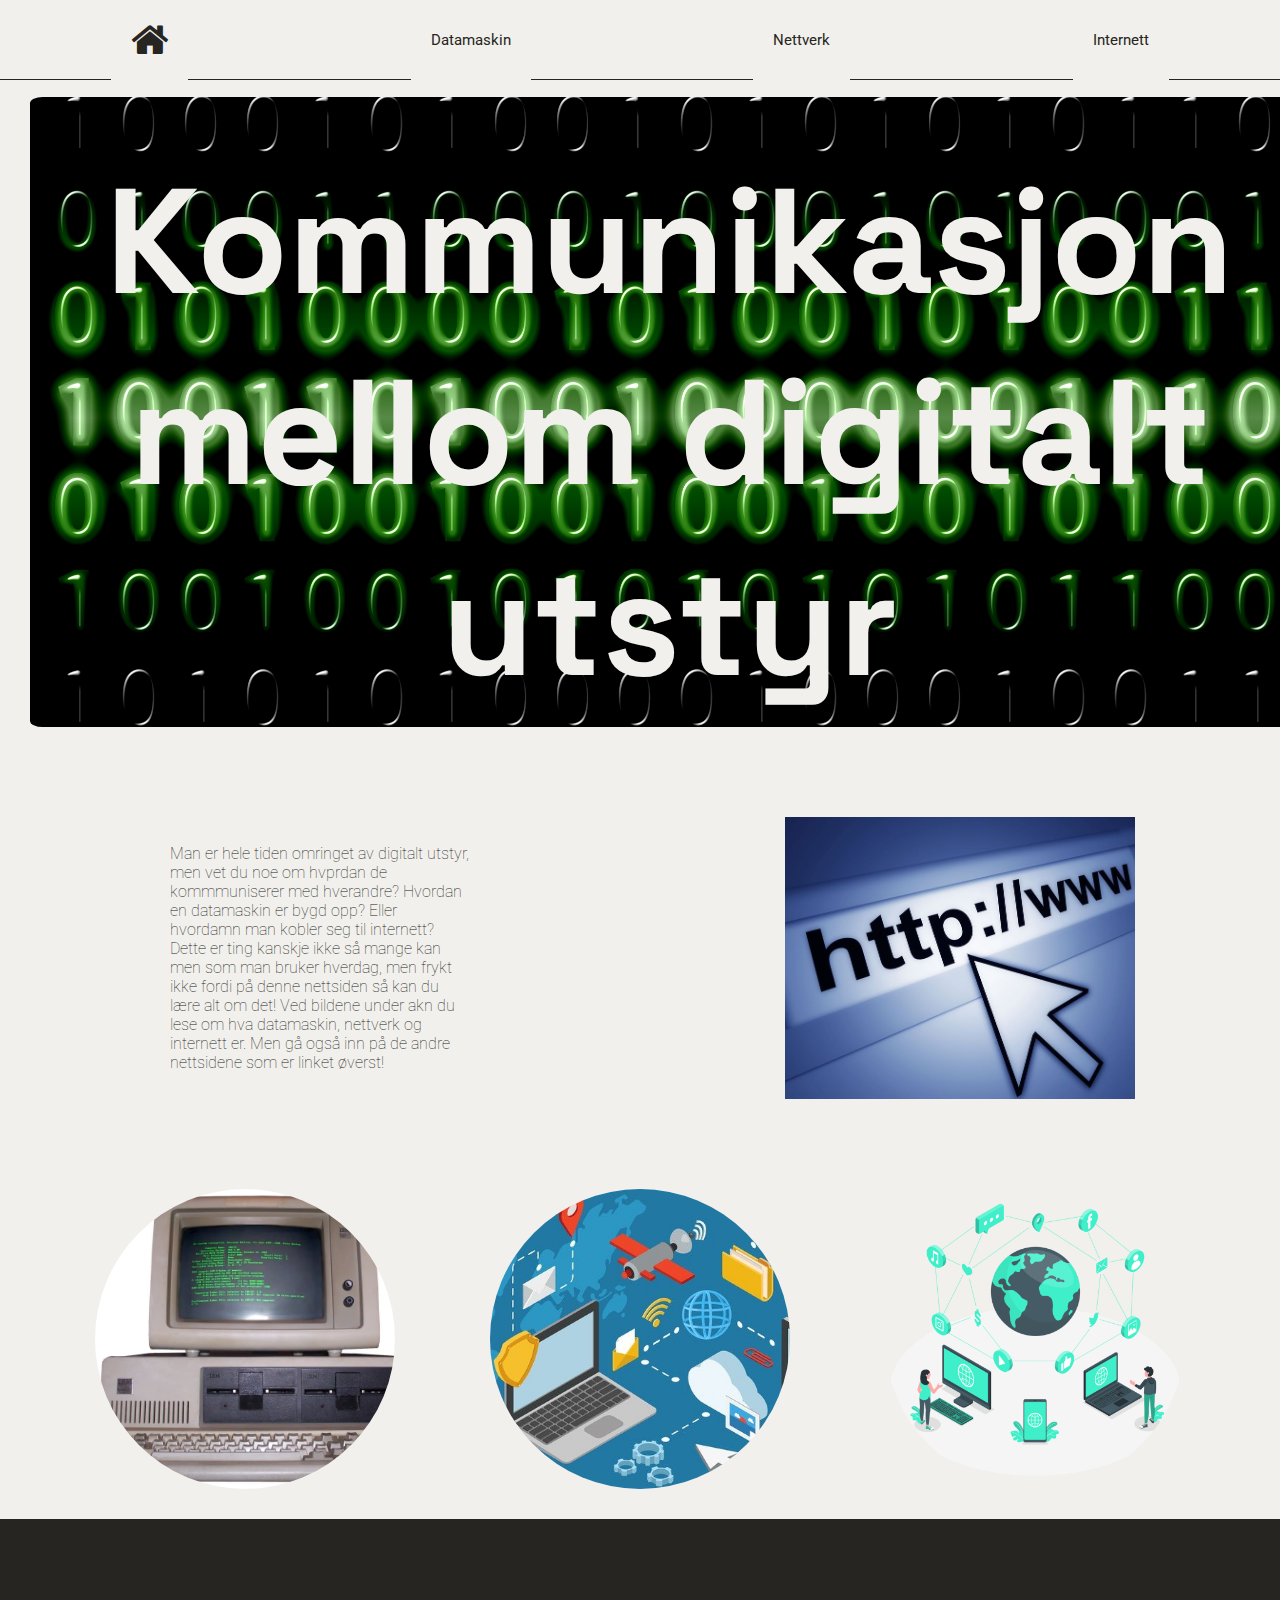
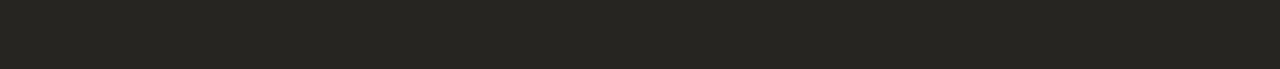
==== index.html @ f4f5ab24 "fikset alle hero image" ====
<!DOCTYPE html>
<html lang="en">

<head>
    <meta charset="UTF-8">
    <meta name="viewport" content="width=device-width, initial-scale=1.0">
    <title>Hovedmeny</title>
    <link rel="icon" type="image/x-icon" href="bilder/favicon/favicon_hovedmeny.png">
    <link rel="stylesheet" type="text/css" href="style.css" />
    <link rel="stylesheet" href="https://cdnjs.cloudflare.com/ajax/libs/font-awesome/4.7.0/css/font-awesome.min.css">

    <style>

    </style>
</head>

<body class="index">




    <header>
        <nav>
            <a href="index.html" id="active" class="navknapp">
                <i class="fa fa-home"></i>
            </a>
            <a href="datamaskin.html" class="navknapp">
                Datamaskin
            </a>
            <a href="nettverk.html" class="navknapp">
                Nettverk
            </a>
            <a href="internett.html" class="navknapp">
                Internett
            </a>



        </nav>
        <hr>
        <div id="mellomrom">

        </div>
        <div class="hero-image">
            <div class="overskrift">
                <h1>Kommunikasjon mellom digitalt utstyr</h1>
            </div>
        </div>


    </header>

    <main class="grid-container">
        <article>
            <div class="hovedtekst">
                <p> Man er hele tiden omringet av digitalt utstyr, men vet du noe om hvprdan de kommmuniserer med
                    hverandre? Hvordan en datamaskin er bygd opp? Eller hvordamn man kobler seg til internett? Dette er
                    ting kanskje ikke så mange kan men som man bruker hverdag, men frykt ikke fordi på denne nettsiden
                    så kan du lære alt om det! Ved bildene under akn du lese om hva datamaskin, nettverk og internett
                    er. Men gå også inn på de andre nettsidene som er linket øverst!
                </p>
        </article>
        <aside>
            <img class="bilde" src="bilder/internett/internett_bilde1.jpeg">
        </aside>
        <div class="bilder">
            <div class="bilde">
                <img src="bilder/index/datamaskin.avif">
                <div class="tekst">
                    <p>En datamaskin er en elektronisk enhet som behandler informasjon eller data. Datamaskinen kan
                        lagre, hente fram igjen og bearbeide data

                    </p>
                </div>
            </div>
            <div class="bilde">
                <img src="bilder/index/nettverk-2.jpg">
                <div class="tekst">
                    <p>Nettverk er et system av enheter sammenkoblet av linker som muliggjør elektronisk kommunikasjon
                        mellom forskjellige enheter i nettverket. Disse enhentene kan være datamaskiner, smarttelefoner
                        eller annet
                        digitalt utstyr.

                    </p>
                </div>
            </div>
            <div class="bilde">
                <img src="bilder/index/internett.png">
                <div class="tekst">
                    <p>Internett er et globalt system av datamaskiner, smarttelefoner og andre digitale enheter som er
                        koblet sammen gjennom et kommunikasjonsnett.

                    </p>
                </div>
            </div>
        </div>
    </main>

    <footer>


    </footer>


</body>

</html>
---- style.css ----
@import url('https://fonts.googleapis.com/css2?family=Roboto+Flex:opsz,wght@8..144,100..1000&family=Roboto:ital,wght@0,100;0,300;0,400;0,500;0,700;0,900;1,100;1,300;1,400;1,500;1,700;1,900&family=Rubik+80s+Fade&display=swap');
@import url('https://fonts.googleapis.com/css2?family=Poiret+One&family=Roboto+Flex:opsz,wght@8..144,100..1000&family=Roboto:ital,wght@0,100;0,300;0,400;0,500;0,700;0,900;1,100;1,300;1,400;1,500;1,700;1,900&family=Rubik+80s+Fade&family=Space+Grotesk:wght@300..700&display=swap');

/* CSS style reset*/

* {
    margin: 0;
    padding: 0;
    box-sizing: border-box;
}

img {
    width: 100%;
}

/* Slutt av CSS style reset */

body {
    font-family: 'Roboto';
    font-weight: 100;
    background-color: rgb(241 240 236);
}

footer {
    height: 150px;
    margin-top: 30px;
    background-color: rgb(38, 37, 33);
    color: rgb(241 240 236);
}

/*HEADER*/

/* NAV */

header {
    margin-bottom: 50px;
}

nav {
    height: 80px;
    width: 100%;
    background-color: rgb(241 240 236);
    position: fixed;
    display: flex;
    justify-content: space-around;
    align-items: center;
    text-align: center;
    z-index: 1000;
    border-bottom: 1px solid rgb(38, 37, 33);
}

.internett nav {}

.navknapp {
    color: rgb(38, 37, 33);
    background-color: rgb(241 240 236);
    height: 80px;
    display: flex;
    align-items: center;
    font-size: 15px;
    text-decoration: none;
    font-family: 'Roboto';
    font-weight: 400;
    padding-inline: 20px;

}

.navknapp:hover {
    background-color: rgb(88, 87, 85) !important;
    color: rgb(241 240 236);
    height: 80%;
    border-radius: 10%;
    animation: shaking 0.2s;
}

.fa-home {
    font-size: 90px;

}



#mellomrom {
    height: 70px;
    width: 100%;
}

/*nav a#active {
    background-color: rgb(38, 37, 33);
    color: rgb(66, 64, 55);
}*/



nav::after {
    content: '';
    position: absolute;
    height: 1px;
    background-color: rgb(38, 37, 33);
    bottom: 0;
    left: 0;
    margin: auto;
    height: 80%;
    border-radius: 10%;
    z-index: 9999;
}

@keyframes shaking {

    0%,
    50%,
    100% {
        transform: rotate(0deg);
    }

    20% {
        transform: rotate(3deg);
    }

    70% {
        transform: rotate(-3deg);
    }


}

/*NAV*/


.overskrift {
    display: flex;
    position: relative;
    color: rgb(38, 37, 33);
    font-size: 120px;
    justify-content: center;
    margin-bottom: 0;
    margin-top: 40px;
}

.overskrift h1 {
    font-family: "Space Grotesk", sans-serif;
    font-weight: 900;
    font-size: 149px;
}

.index .overskrift {
    display: flex;
    position: relative;
    color: rgb(241 240 236);
    font-size: 120px;
    justify-content: center;
    margin-bottom: 0;
    margin-top: 40px;
    text-align: center;
    font-family: "Space Grotesk", sans-serif;
    font-weight: 900;
    font-size: 50px;
}

header {
    margin-bottom: 50px;
}

#mellomrom {
    height: 105px;
    width: 100%;
}


/* HERO IMAGE*/



.index .hero-image {
    background-image: url(bilder/index/hero_image_index.jpg);
    background-size: cover;
    background-position: 100% 48%;
    height: 450px;
    display: flex;
    justify-content: center;
    margin: 30px;
    margin-top: -10px;
    border-radius: 1%;
    align-items: center;
}

.index .hero-image {
    height: 70vh;
    width: 100%;
}

.internett .hero-image {
    background-image: url(bilder/internett/internett_hero_image.jpg);
    background-size: cover;
    background-repeat: no-repeat;
    background-position: center;
    width: 100%;
    height: auto; 
    aspect-ratio: 16 / 9; 
}

.internett .hero-image {
    height: 71vh;
}

.datamaskin .hero-image {
    background-image: url(bilder/datamaskin/hero_image_datamaskin.jpg);
    background-size: cover;
    background-repeat: no-repeat;
    background-position: center;
    width: 100%;
    height: auto; 
    aspect-ratio: 16 / 9; 
}

.nettverk .hero-image {
    background-image: url(bilder/nettverk/nettverk123.jpg);
    background-size: cover;
    background-repeat: no-repeat;
    background-position: center;
    width: 100%;
    height: auto; 
    aspect-ratio: 16 / 9; 
}

/* BODY*/

/* GRID CONTAINER*/

.grid-container {
    display: grid;
    grid-template-columns: 1fr 1fr 1fr 1fr;
}

.index .grid-container {
    grid-template-columns: 1fr 1fr 1fr 1fr;
    row-gap: 50px;
}

.internett .grid-container {
    display: grid;
    grid-template-columns: 1fr 1fr 1fr 1fr;

}

.datamaskin .grid-container {
    display: grid;
    grid-template-columns: 1fr 1fr 1fr 1fr;
    row-gap: 100px;

}

.nettverk .grid-container {
    display: grid;
    grid-template-columns: 1fr 1fr;
    grid-auto-rows: 450px;
    align-items: center;
    row-gap: 100px;

}

/* INDEX INNHOLD*/

.index article {
    grid-column: 1/3;
    grid-row: 1/3;
    padding: 20px;
    background-color: rgb(241 240 236);
    color: rgb(38, 37, 33);
    display: flex;
    align-items: center;
    justify-content: center;
}

.index aside {
    grid-column: 3/5;
    grid-row: 1/3;
    padding: 20px;
    background-color: rgb(241 240 236);
    color: rgb(38, 37, 33);
    display: flex;
    justify-content: center;
    align-items: center;
}

.index .bilder {
    grid-column: 1/5;
    grid-row: 3/5;
    background-color: rgb(241 240 236);
    color: rgb(38, 37, 33);
    display: flex;
    justify-content: space-evenly;
}


.index .fa-home {
    font-size: 40px;
}

.index .bilder .bilde:hover .tekst {
    opacity: 1;
    color: black;
    font-weight: 300;
}

.index .bilder .bilde {
    display: flex;
    justify-content: center;
    align-items: center;
}

.index .tekst {
    width: 200px;
    font-size: 12px;
    opacity: 0;
    position: absolute;
    display: flex;
    text-align: center;
    transition: 1.3s;
    font-weight: 300;
}

.index .bilder .bilde img {
    width: 300px;
    border-radius: 50%;
    height: 300px;
    object-fit: cover;
}

.index .bilder .bilde:hover img {
    opacity: 0.1;
}

.index .hovedtekst {
    width: 50%;
}

.index aside .bilde {
    width: 65%;
    padding: 20px;
}

/*INTERNETT INNHOLD*/

.internett aside {
    grid-column: 1/2;
    grid-row: 1/5;
    background-color: rgb(241 240 236);
    display: flex;
    flex-direction: column;
    justify-content: space-between;
    align-items: center;
}

.internett article {
    grid-column: 2/4;
    grid-row: 1/5;
    padding: 20px;
    background-color: rgb(241 240 236);
    display: flex;
    justify-content: center;

}

.internett .bilder {
    grid-column: 4/5;
    grid-row: 1/5;
    padding: 20px;
    background-color: rgb(241 240 236);
    display: flex;
    flex-direction: column;
    align-items: center;
    justify-content: space-between;
    flex-wrap: wrap;
    position: relative;
}

.internett aside .bilde {
    width: 100%;
    padding: 20px;
}

#bilde_lang {
    height: 400px;
    padding: 20px;
    object-fit: cover;
}

.internett .tekst {
    width: 200px;
    font-size: 12px;
    opacity: 0;
    position: absolute;
    flex-wrap: nowrap;
    display: flex;
    text-align: center;
    transition: 1.3s;
    font-weight: 300;
}

.internett .hovedtekst {
    width: 50%;
}

.internett .under_tekst {
    position: relative;
    font-size: 12px;
    width: 80%;
    padding: 20px;
}

.internett .bilder img {
    width: 250px;
}

.internett .bilder .sticker img {
    width: 70px;
    transform: translate(100%, 50%);
    position: absolute;
    z-index: 999;
}

.internett .bilder .bilde:hover img {
    opacity: 0.1;
}

.internett .bilder .bilde:hover .sticker img {
    opacity: 1;
}

.internett .bilder .bilde:hover .sticker {
    animation: shaking 0.3s;
}

.intenett .bilder .bilde:hover .tekst {
    opacity: 1;
    color: black;
    font-weight: 300;
}



.internett .bilde .sticker {
    position: absolute;
    transform: translate(100%, 50%);
    z-index: 999;
}

.internett .bilde {
    display: flex;
    align-items: center;
    justify-content: center;
}

.internett .fa-home {
    font-size: 40px;
}

/* DATAMASKIN INNHOLD*/

.datamaskin aside {
    grid-column: 1/3;
    grid-row: 1/2;
    background-color: rgb(38, 37, 33);
    display: flex;
    justify-content: center;
    align-items: center;
}

.datamaskin article {
    grid-column: 3/5;
    grid-row: 1/2;
    padding: 20px;
    background-color: rgb(38, 37, 33);
    display: flex;
    justify-content: center;
    align-items: center;

}

.datamaskin .bilder {
    grid-column: 1/5;
    grid-row: 2/4;
    padding: 20px;
    background-color: rgb(241 240 236);
    display: flex;
    align-items: center;
    justify-content: space-evenly;
    flex-wrap: wrap;
    position: relative;
}

.datamaskin .bilder img {
    width: 20%;
    aspect-ratio: 1;
    object-fit: cover;
    max-width: 100%;
    height: auto;
}

.datamaskin aside .bilde {
    width: 600px;
    padding: 20px;
    border-radius: 50%;
    height: 600px;
    object-fit: cover;
}

.datamaskin .tekst {
    width: 200px;
    font-size: 12px;
    opacity: 0;
    position: absolute;
    flex-wrap: nowrap;
    display: flex;
    text-align: center;
    font-weight: 300;
    transition: 1.3s;
}

.datamaskin .hovedtekst {
    width: 70%;
    color: rgb(241 240 236);
    font-size: 20px;
    font-weight: 300;
}

.datamaskin .bilder img {
    width: 250px;
}

.datamaskin .bilder .bilde:hover img {
    opacity: 0.1;
}

.datamaskin .bilder .bilde:hover .sticker img {
    opacity: 1;
}

.datamaskin .bilder .bilde:hover .tekst {
    opacity: 1;
    color: black;
    font-weight: 300;
}

.datamaskin .bilder .bilde {
    display: flex;
    justify-content: center;
    align-items: center;
}

.datamaskin .mellomrom {
    width: 100%;
    height: 70px;
}

/*NETTVERK INNHOLD*/
.nettverk .bilder {
    grid-column: 1/3;
    grid-row: 3/4;
    padding: 20px;
    background-color: rgb(241 240 236);
    display: flex;
    flex-direction: row;
    align-items: center;
    justify-content: space-evenly;
    position: relative;
}

.nettverk #aside1 {
    grid-column: 1/2;
    grid-row: 1/2;
    background-color: rgb(241 240 236);
    display: flex;
    justify-content: center;
    align-items: center;
}

.nettverk #aside2 {
    grid-column: 2/3;
    grid-row: 2/3;
    background-color: rgb(241 240 236);
    display: flex;
    flex-direction: column;
    justify-content: space-between;
    align-items: center;
}

.nettverk #article1 {
    grid-column: 2/3;
    grid-row: 1/2;
    background-color: rgb(241 240 236);
    display: flex;
    justify-content: center;
    padding: 20px;
}

.nettverk #article2 {
    grid-column: 1/2;
    grid-row: 2/3;
    background-color: rgb(241 240 236);
    display: flex;
    justify-content: center;
    padding: 20px;
}

.nettverk img {
    width: 80%;
}

.nettverk .bilder .bilde:hover img {
    opacity: 0.1;
}

.nettverk .bilder .bilde:hover .sticker img {
    opacity: 1;
}

.nettverk .bilder .bilde:hover .tekst {
    opacity: 1;
    color: black;
    font-weight: 300;
}

.nettverk .bilder .bilde {
    display: flex;
    justify-content: center;
    align-items: center;
    width: 30%;
}

.nettverk .bilder .bilde img {
    width: 100%;
    aspect-ratio: 1;
    object-fit: cover;
}

.nettverk .tekst {
    width: 200px;
    font-size: 12px;
    opacity: 0;
    position: absolute;
    flex-wrap: nowrap;
    display: flex;
    text-align: center;
    transition: 1.3s;
    font-weight: 300;
}

.nettverk .under_tekst {
    display: flex;
    width: 60%;
    padding: 20px;
}

.nettverk .fa-home {
    font-size: 40px;
}

/*FOOTER*/

footer {
    height: 150px;
    margin-top: 30px;
    background-color: rgb(38, 37, 33);
    color: rgb(241 240 236);
}


/* MEDIA QUERIES*/

@media (width < 844px) {
    body {
        background-color: aqua;
    }

    .overskrift h1 {
        font-size: 110px;
    }

    /*INDEX*/


    /*DATAMASKIN*/

    .datamaskin article p {
        font-size: 16px;
    }

    .datamaskin .bilder img {
        width: 194px;
    }


    /*INTERNETT*/


    /* NETTVERK*/


}

@media (width< 640px) {
    body {
        background-color: blueviolet;
    }

    .overskrift h1 {
        font-size: 80px;
    }

    /*INDEX*/

    /*DATAMASKIN*/

    .datamaskin .bilder{
        display: flex;
        position: relative;
        flex-direction: column;
    }

    .datamaskin .bilder img {
        width: 90%;
        padding: 20px;
    }
    }

    /*INTERNETT*/

    /*NETTVERK*/
}

@media (width < 431px) {
    body {
        background-color: yellow;
    }


    .overskrift h1 {
        font-size: 80px;
    }

    /*INDEX*/

    /*DATAMASKIN*/

    /*INTERNETT*/

    /*NETTVERK*/
}
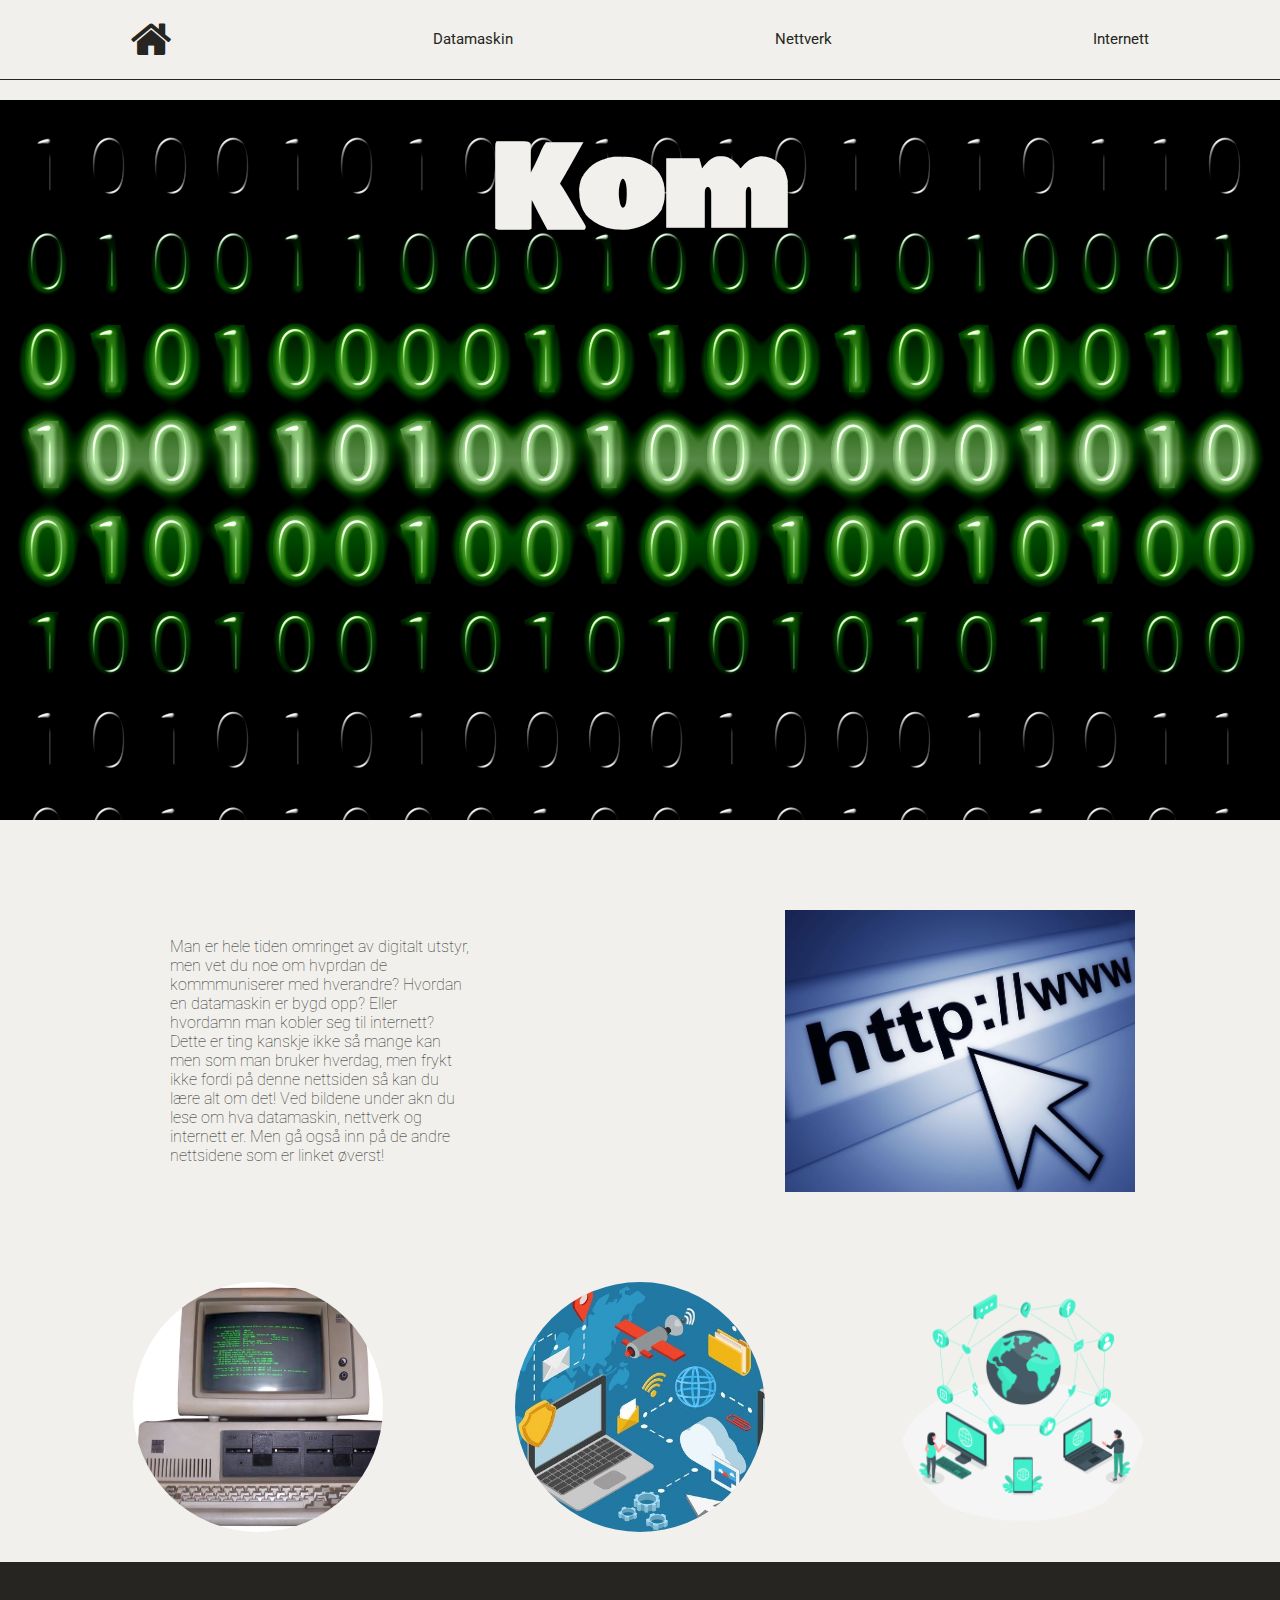
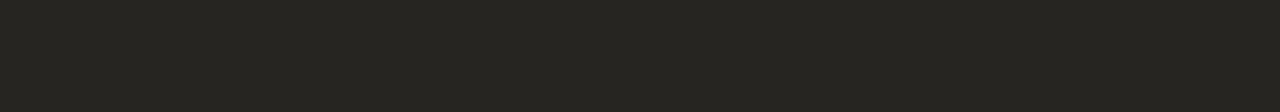
==== commit 57843b40: "Det meste som manglet, faglig innhold og media queries" ====
--- a/index.html
+++ b/index.html
@@ -43,7 +43,7 @@
         </div>
         <div class="hero-image">
             <div class="overskrift">
-                <h1>Kommunikasjon mellom digitalt utstyr</h1>
+                <h1>Kom</h1>
             </div>
         </div>
 
@@ -56,8 +56,7 @@
                 <p> Man er hele tiden omringet av digitalt utstyr, men vet du noe om hvprdan de kommmuniserer med
                     hverandre? Hvordan en datamaskin er bygd opp? Eller hvordamn man kobler seg til internett? Dette er
                     ting kanskje ikke så mange kan men som man bruker hverdag, men frykt ikke fordi på denne nettsiden
-                    så kan du lære alt om det! Ved bildene under akn du lese om hva datamaskin, nettverk og internett
-                    er. Men gå også inn på de andre nettsidene som er linket øverst!
+                    så kan du lære alt om det! Ved bildene under akn du lese om hva datamaskin, nettverk og internett er.  Men gå også inn på de andre nettsidene som er linket øverst!
                 </p>
         </article>
         <aside>
--- a/style.css
+++ b/style.css
@@ -1,5 +1,6 @@
 @import url('https://fonts.googleapis.com/css2?family=Roboto+Flex:opsz,wght@8..144,100..1000&family=Roboto:ital,wght@0,100;0,300;0,400;0,500;0,700;0,900;1,100;1,300;1,400;1,500;1,700;1,900&family=Rubik+80s+Fade&display=swap');
 @import url('https://fonts.googleapis.com/css2?family=Poiret+One&family=Roboto+Flex:opsz,wght@8..144,100..1000&family=Roboto:ital,wght@0,100;0,300;0,400;0,500;0,700;0,900;1,100;1,300;1,400;1,500;1,700;1,900&family=Rubik+80s+Fade&family=Space+Grotesk:wght@300..700&display=swap');
+@import url('https://fonts.googleapis.com/css2?family=Bowlby+One&family=Poiret+One&family=Roboto+Flex:opsz,wght@8..144,100..1000&family=Roboto:ital,wght@0,100;0,300;0,400;0,500;0,700;0,900;1,100;1,300;1,400;1,500;1,700;1,900&family=Rubik+80s+Fade&family=Space+Grotesk:wght@300..700&display=swap');
 
 /* CSS style reset*/
 
@@ -62,6 +63,7 @@
     font-family: 'Roboto';
     font-weight: 400;
     padding-inline: 20px;
+    border-bottom: 0.5px solid rgb(38, 37, 33);
 
 }
 
@@ -74,7 +76,7 @@
 }
 
 .fa-home {
-    font-size: 90px;
+    font-size: 44px !important;
 
 }
 
@@ -138,9 +140,9 @@
 }
 
 .overskrift h1 {
-    font-family: "Space Grotesk", sans-serif;
+    font-family: "Bowlby One", sans-serif;
     font-weight: 900;
-    font-size: 149px;
+    font-size: 113px;
 }
 
 .index .overskrift {
@@ -150,9 +152,9 @@
     font-size: 120px;
     justify-content: center;
     margin-bottom: 0;
-    margin-top: 40px;
+    margin-top: -7px;
     text-align: center;
-    font-family: "Space Grotesk", sans-serif;
+    font-family: "Bowlby One", sans-serif;
     font-weight: 900;
     font-size: 50px;
 }
@@ -174,18 +176,15 @@
 .index .hero-image {
     background-image: url(bilder/index/hero_image_index.jpg);
     background-size: cover;
-    background-position: 100% 48%;
-    height: 450px;
-    display: flex;
-    justify-content: center;
-    margin: 30px;
-    margin-top: -10px;
-    border-radius: 1%;
-    align-items: center;
+    background-repeat: no-repeat;
+    background-position: center;
+    width: 100%;
+    height: auto;
+    aspect-ratio: 16 / 9;
 }
 
 .index .hero-image {
-    height: 70vh;
+    height: 80vh;
     width: 100%;
 }
 
@@ -195,8 +194,8 @@
     background-repeat: no-repeat;
     background-position: center;
     width: 100%;
-    height: auto; 
-    aspect-ratio: 16 / 9; 
+    height: auto;
+    aspect-ratio: 16 / 9;
 }
 
 .internett .hero-image {
@@ -209,8 +208,8 @@
     background-repeat: no-repeat;
     background-position: center;
     width: 100%;
-    height: auto; 
-    aspect-ratio: 16 / 9; 
+    height: auto;
+    aspect-ratio: 16 / 9;
 }
 
 .nettverk .hero-image {
@@ -219,8 +218,8 @@
     background-repeat: no-repeat;
     background-position: center;
     width: 100%;
-    height: auto; 
-    aspect-ratio: 16 / 9; 
+    height: auto;
+    aspect-ratio: 16 / 9;
 }
 
 /* BODY*/
@@ -321,9 +320,9 @@
 }
 
 .index .bilder .bilde img {
-    width: 300px;
+    width: 250px;
     border-radius: 50%;
-    height: 300px;
+    height: 250px;
     object-fit: cover;
 }
 
@@ -432,7 +431,7 @@
     animation: shaking 0.3s;
 }
 
-.intenett .bilder .bilde:hover .tekst {
+.internett .bilder .bilde:hover .tekst {
     opacity: 1;
     color: black;
     font-weight: 300;
@@ -459,23 +458,23 @@
 /* DATAMASKIN INNHOLD*/
 
 .datamaskin aside {
-    grid-column: 1/3;
-    grid-row: 1/2;
+    grid-column: 1 / 3;
+    grid-row: 1 / 2;
     background-color: rgb(38, 37, 33);
     display: flex;
     justify-content: center;
     align-items: center;
+    padding: 20px;
 }
 
 .datamaskin article {
-    grid-column: 3/5;
-    grid-row: 1/2;
-    padding: 20px;
+    grid-column: 3 / 5;
+    grid-row: 1 / 2;
     background-color: rgb(38, 37, 33);
     display: flex;
     justify-content: center;
     align-items: center;
-
+    padding: 20px;
 }
 
 .datamaskin .bilder {
@@ -543,6 +542,8 @@
     font-weight: 300;
 }
 
+
+
 .datamaskin .bilder .bilde {
     display: flex;
     justify-content: center;
@@ -664,6 +665,9 @@
     margin-top: 30px;
     background-color: rgb(38, 37, 33);
     color: rgb(241 240 236);
+    display: flex;
+    align-items: center;
+    justify-content: center;
 }
 
 
@@ -681,6 +685,12 @@
     /*INDEX*/
 
 
+    .index .bilder .bilde img {
+        width: 145px;
+        height: 145px;
+    }
+
+
     /*DATAMASKIN*/
 
     .datamaskin article p {
@@ -693,6 +703,8 @@
 
 
     /*INTERNETT*/
+
+
 
 
     /* NETTVERK*/
@@ -706,14 +718,24 @@
     }
 
     .overskrift h1 {
-        font-size: 80px;
+        font-size: 53px;
     }
 
     /*INDEX*/
 
+    .index .bilder {
+        flex-direction: column;
+        align-items: center;
+    }
+
+    .index .bilder .bilde img {
+        width: 250px;
+        height: 250px;
+    }
+
     /*DATAMASKIN*/
 
-    .datamaskin .bilder{
+    .datamaskin .bilder {
         display: flex;
         position: relative;
         flex-direction: column;
@@ -723,11 +745,22 @@
         width: 90%;
         padding: 20px;
     }
-    }
+
 
     /*INTERNETT*/
 
     /*NETTVERK*/
+
+    .nettverk .bilder {
+        display: flex;
+        position: relative;
+        flex-direction: column;
+    }
+
+    .nettverk .bilder img {
+        width: 90%;
+        padding: 20px;
+    }
 }
 
 @media (width < 431px) {
@@ -736,10 +769,6 @@
     }
 
 
-    .overskrift h1 {
-        font-size: 80px;
-    }
-
     /*INDEX*/
 
     /*DATAMASKIN*/
@@ -747,5 +776,4 @@
     /*INTERNETT*/
 
     /*NETTVERK*/
-}
-
+}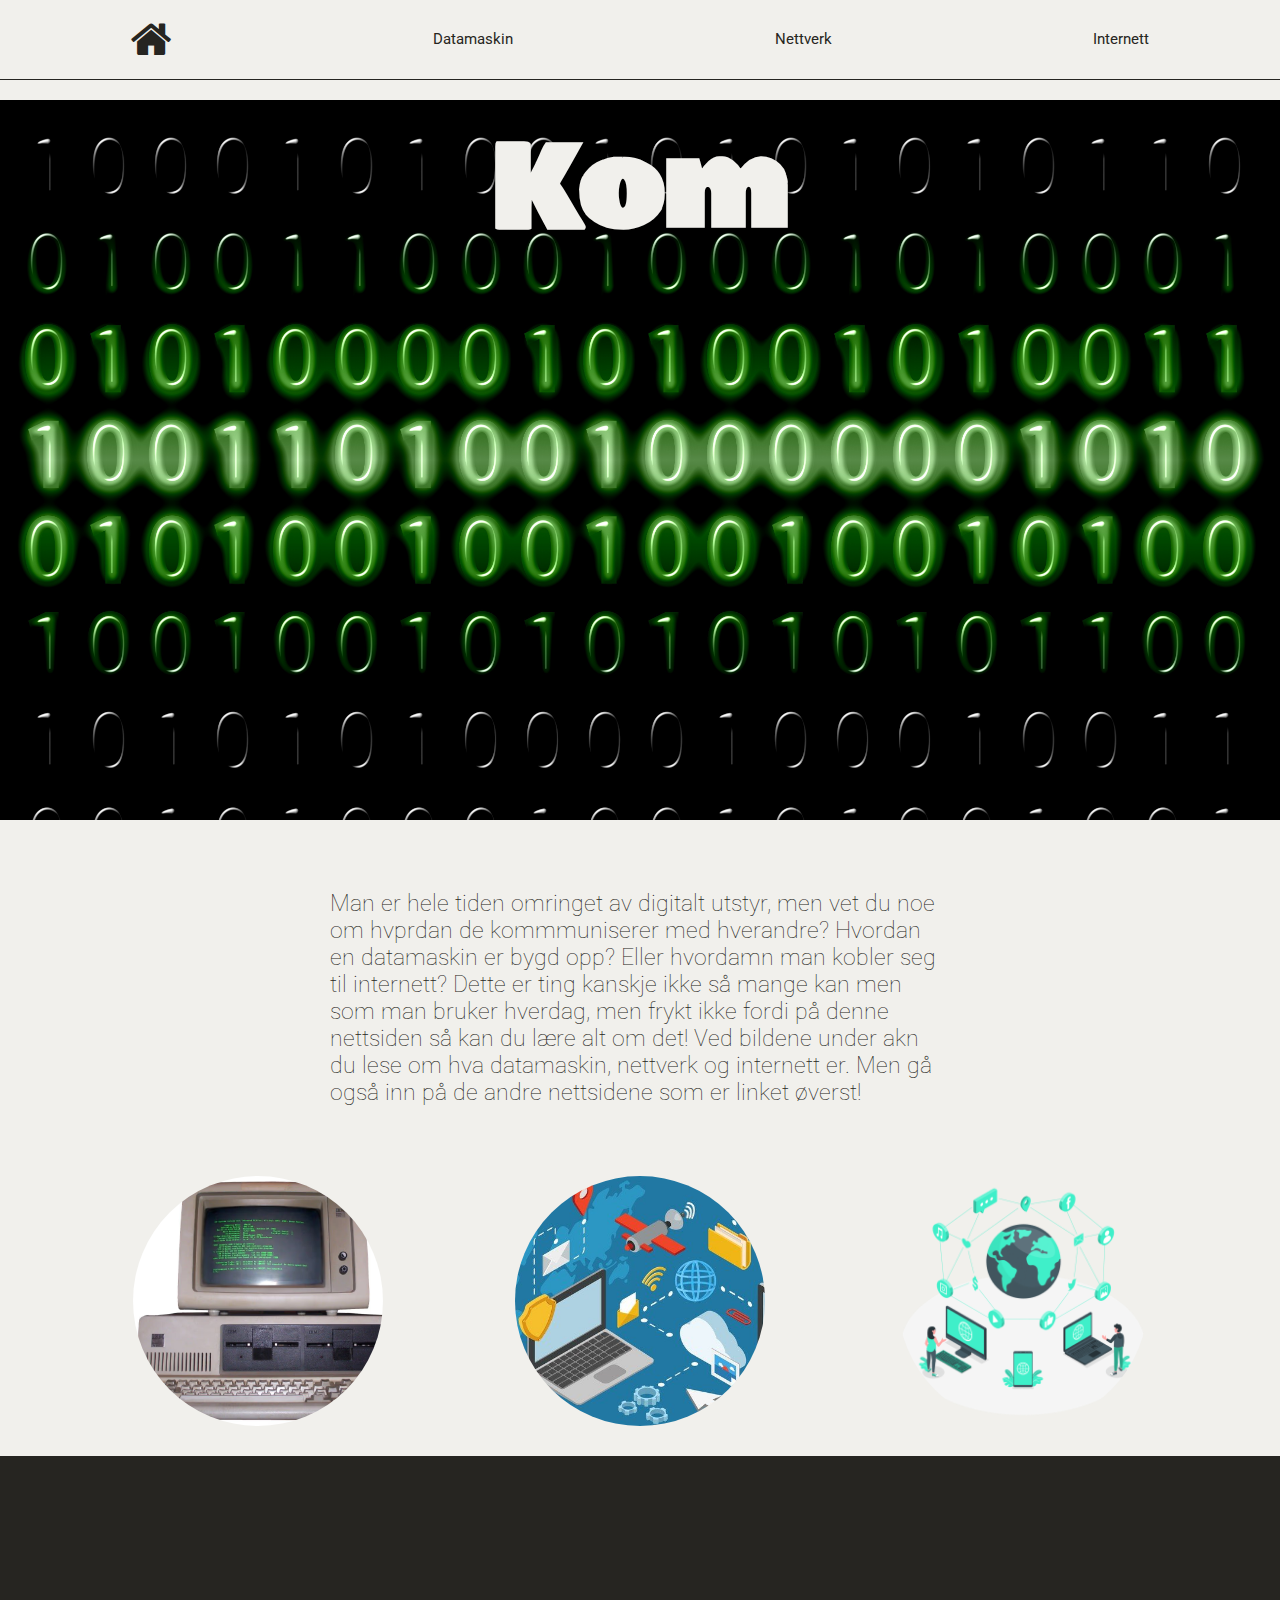
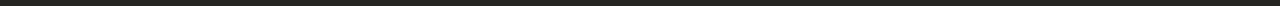
==== commit 6374637c: "små endringer" ====
--- a/index.html
+++ b/index.html
@@ -59,9 +59,7 @@
                     så kan du lære alt om det! Ved bildene under akn du lese om hva datamaskin, nettverk og internett er.  Men gå også inn på de andre nettsidene som er linket øverst!
                 </p>
         </article>
-        <aside>
-            <img class="bilde" src="bilder/internett/internett_bilde1.jpeg">
-        </aside>
+
         <div class="bilder">
             <div class="bilde">
                 <img src="bilder/index/datamaskin.avif">
--- a/style.css
+++ b/style.css
@@ -261,7 +261,7 @@
 /* INDEX INNHOLD*/
 
 .index article {
-    grid-column: 1/3;
+    grid-column: 1/5;
     grid-row: 1/3;
     padding: 20px;
     background-color: rgb(241 240 236);
@@ -271,16 +271,10 @@
     justify-content: center;
 }
 
-.index aside {
-    grid-column: 3/5;
-    grid-row: 1/3;
-    padding: 20px;
-    background-color: rgb(241 240 236);
-    color: rgb(38, 37, 33);
-    display: flex;
-    justify-content: center;
-    align-items: center;
-}
+.index article p {
+    font-size: 23px;
+}
+
 
 .index .bilder {
     grid-column: 1/5;
@@ -332,11 +326,6 @@
 
 .index .hovedtekst {
     width: 50%;
-}
-
-.index aside .bilde {
-    width: 65%;
-    padding: 20px;
 }
 
 /*INTERNETT INNHOLD*/
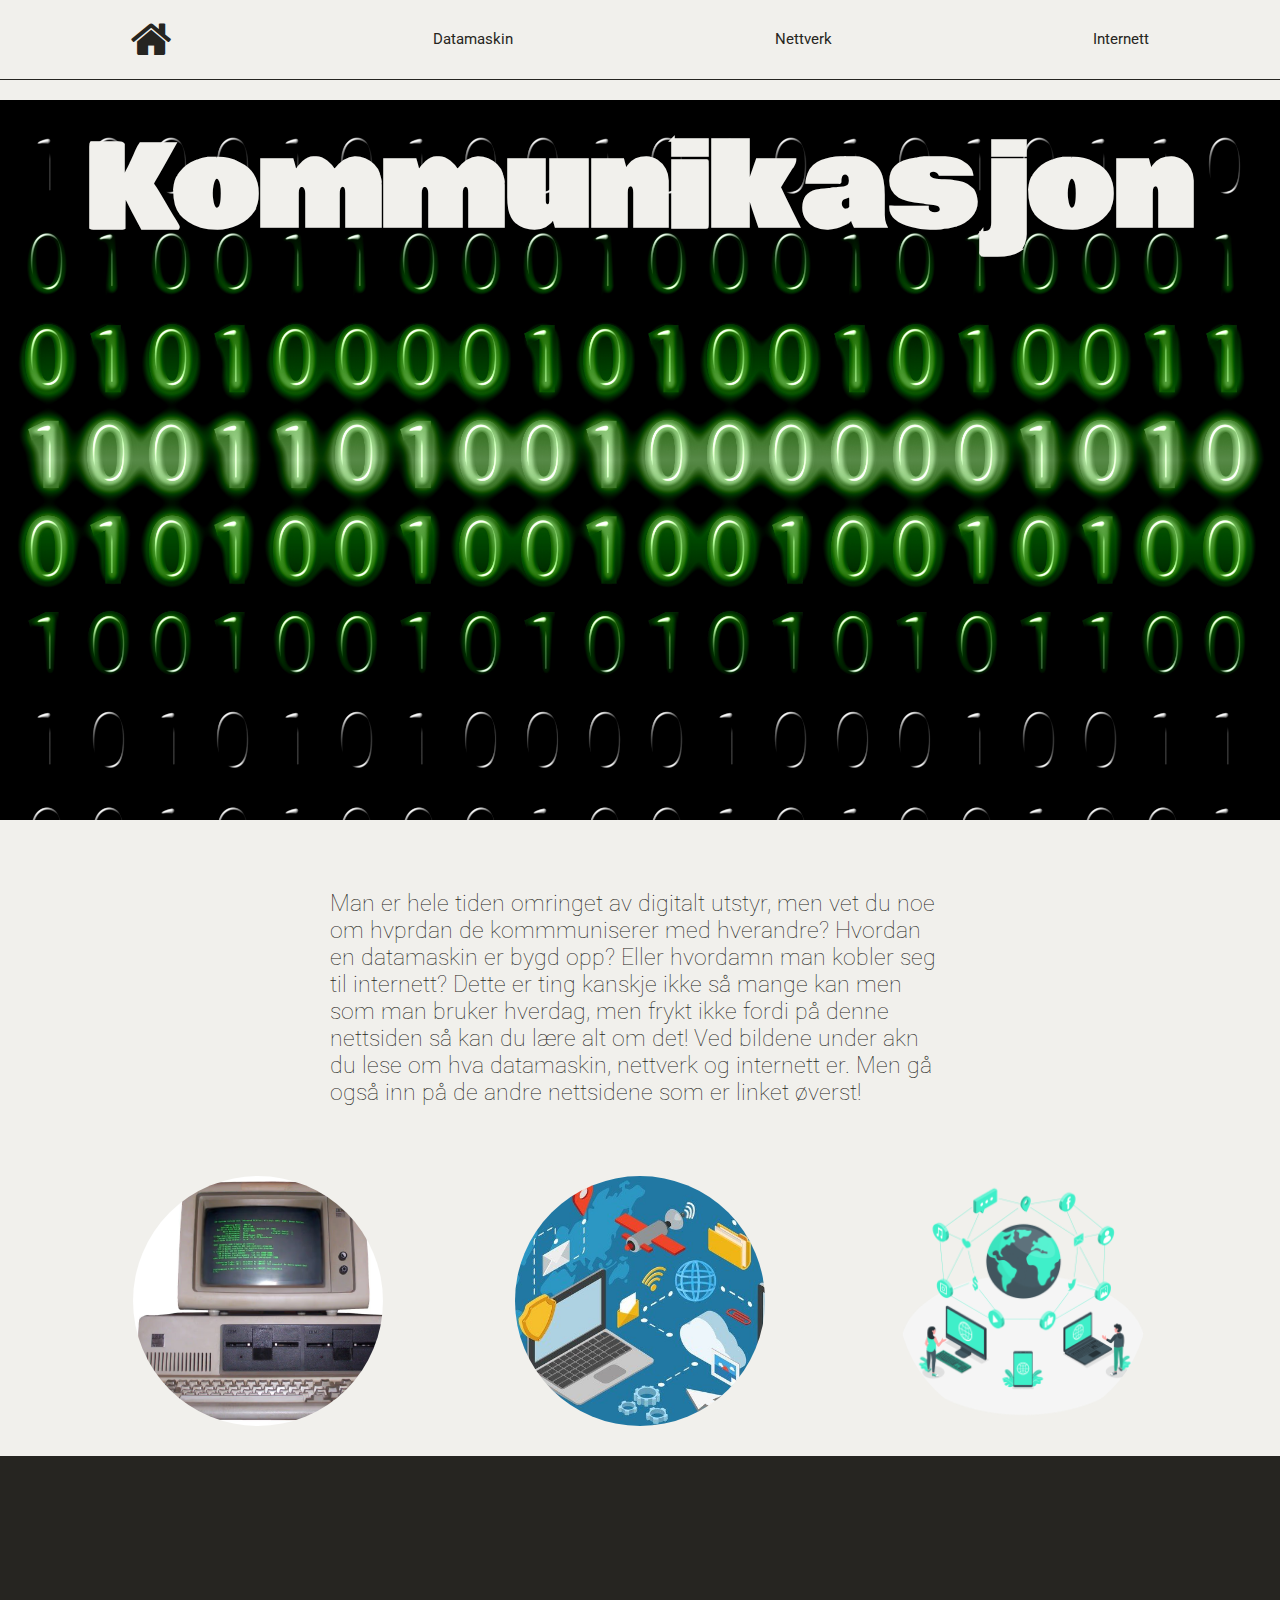
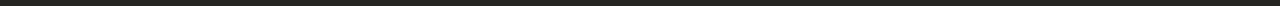
==== commit 5527c667: "kommunikajson endret navn" ====
--- a/index.html
+++ b/index.html
@@ -43,7 +43,7 @@
         </div>
         <div class="hero-image">
             <div class="overskrift">
-                <h1>Kom</h1>
+                <h1>Kommunikasjon</h1>
             </div>
         </div>
 
--- a/style.css
+++ b/style.css
@@ -668,20 +668,14 @@
     }
 
     .overskrift h1 {
-        font-size: 110px;
-    }
-
-    /*INDEX*/
-
+        font-size: 84px;
+    }
 
     .index .bilder .bilde img {
         width: 145px;
         height: 145px;
     }
 
-
-    /*DATAMASKIN*/
-
     .datamaskin article p {
         font-size: 16px;
     }
@@ -690,14 +684,13 @@
         width: 194px;
     }
 
-
-    /*INTERNETT*/
-
-
-
-
-    /* NETTVERK*/
-
+    .datamaskin aside .bilde {
+        width: 400px;
+        padding: 20px;
+        border-radius: 50%;
+        height: 400px;
+        object-fit: cover;
+    }
 
 }
 
@@ -710,8 +703,6 @@
         font-size: 53px;
     }
 
-    /*INDEX*/
-
     .index .bilder {
         flex-direction: column;
         align-items: center;
@@ -721,8 +712,6 @@
         width: 250px;
         height: 250px;
     }
-
-    /*DATAMASKIN*/
 
     .datamaskin .bilder {
         display: flex;
@@ -733,12 +722,22 @@
     .datamaskin .bilder img {
         width: 90%;
         padding: 20px;
-    }
-
-
-    /*INTERNETT*/
-
-    /*NETTVERK*/
+
+
+    }
+
+    .datamaskin article p {
+        font-size: 10px;
+    }
+
+
+    .datamaskin aside .bilde {
+        width: 300px;
+        padding: 20px;
+        border-radius: 50%;
+        height: 300px;
+        object-fit: cover;
+    }
 
     .nettverk .bilder {
         display: flex;
@@ -757,12 +756,4 @@
         background-color: yellow;
     }
 
-
-    /*INDEX*/
-
-    /*DATAMASKIN*/
-
-    /*INTERNETT*/
-
-    /*NETTVERK*/
 }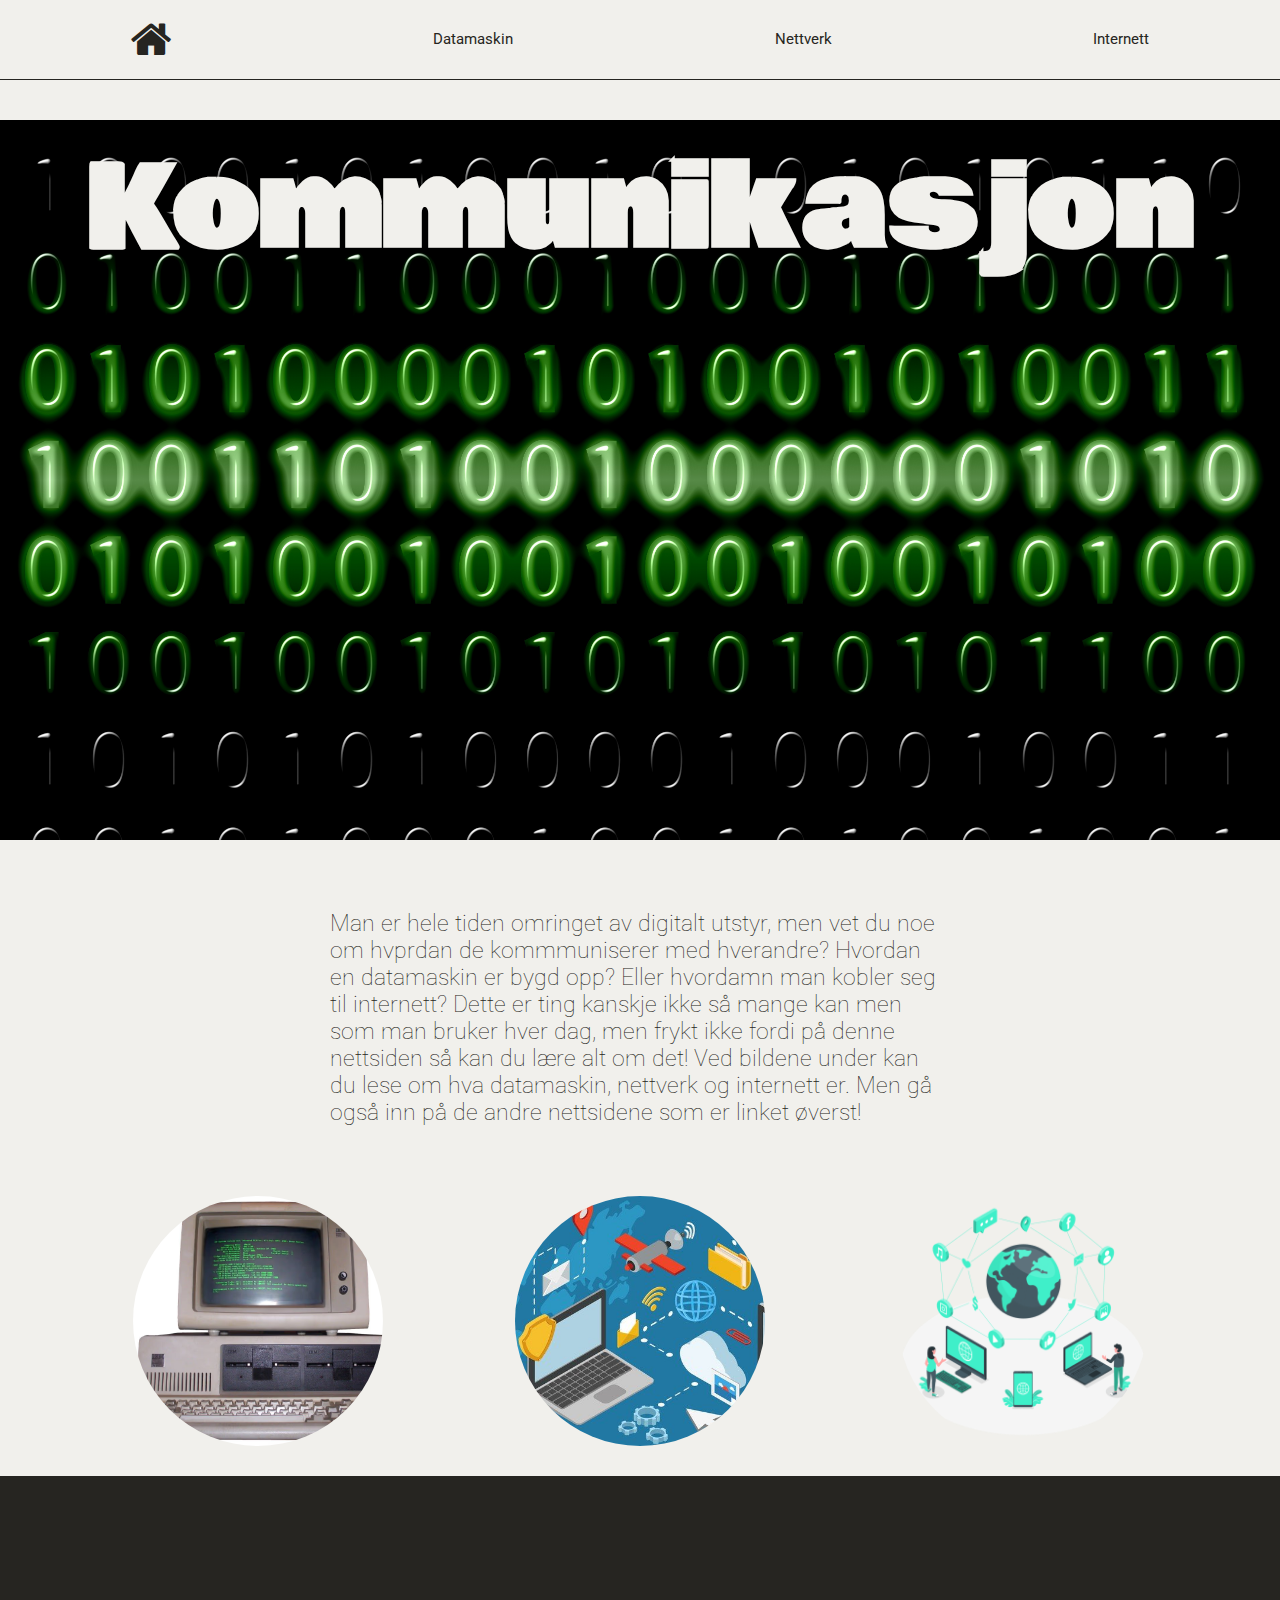
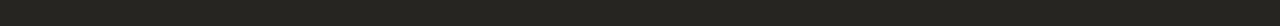
==== commit 35b2430e: "fiksing av skrivefeil" ====
--- a/index.html
+++ b/index.html
@@ -55,8 +55,8 @@
             <div class="hovedtekst">
                 <p> Man er hele tiden omringet av digitalt utstyr, men vet du noe om hvprdan de kommmuniserer med
                     hverandre? Hvordan en datamaskin er bygd opp? Eller hvordamn man kobler seg til internett? Dette er
-                    ting kanskje ikke så mange kan men som man bruker hverdag, men frykt ikke fordi på denne nettsiden
-                    så kan du lære alt om det! Ved bildene under akn du lese om hva datamaskin, nettverk og internett er.  Men gå også inn på de andre nettsidene som er linket øverst!
+                    ting kanskje ikke så mange kan men som man bruker hver dag, men frykt ikke fordi på denne nettsiden
+                    så kan du lære alt om det! Ved bildene under kan du lese om hva datamaskin, nettverk og internett er.  Men gå også inn på de andre nettsidene som er linket øverst!
                 </p>
         </article>
 
--- a/style.css
+++ b/style.css
@@ -1,5 +1,4 @@
 @import url('https://fonts.googleapis.com/css2?family=Roboto+Flex:opsz,wght@8..144,100..1000&family=Roboto:ital,wght@0,100;0,300;0,400;0,500;0,700;0,900;1,100;1,300;1,400;1,500;1,700;1,900&family=Rubik+80s+Fade&display=swap');
-@import url('https://fonts.googleapis.com/css2?family=Poiret+One&family=Roboto+Flex:opsz,wght@8..144,100..1000&family=Roboto:ital,wght@0,100;0,300;0,400;0,500;0,700;0,900;1,100;1,300;1,400;1,500;1,700;1,900&family=Rubik+80s+Fade&family=Space+Grotesk:wght@300..700&display=swap');
 @import url('https://fonts.googleapis.com/css2?family=Bowlby+One&family=Poiret+One&family=Roboto+Flex:opsz,wght@8..144,100..1000&family=Roboto:ital,wght@0,100;0,300;0,400;0,500;0,700;0,900;1,100;1,300;1,400;1,500;1,700;1,900&family=Rubik+80s+Fade&family=Space+Grotesk:wght@300..700&display=swap');
 
 /* CSS style reset*/
@@ -181,6 +180,7 @@
     width: 100%;
     height: auto;
     aspect-ratio: 16 / 9;
+    margin-top: 20px;
 }
 
 .index .hero-image {
@@ -213,7 +213,7 @@
 }
 
 .nettverk .hero-image {
-    background-image: url(bilder/nettverk/nettverk123.jpg);
+    background-image: url(https://smartinnovationnorway.com/wp-content/uploads/2023/12/Digitalt-nettverksmote.png);
     background-size: cover;
     background-repeat: no-repeat;
     background-position: center;
@@ -341,7 +341,7 @@
 }
 
 .internett article {
-    grid-column: 2/4;
+    grid-column: 2/5;
     grid-row: 1/5;
     padding: 20px;
     background-color: rgb(241 240 236);
@@ -388,6 +388,7 @@
 
 .internett .hovedtekst {
     width: 50%;
+    font-size: 20px;
 }
 
 .internett .under_tekst {
@@ -664,7 +665,7 @@
 
 @media (width < 844px) {
     body {
-        background-color: aqua;
+       
     }
 
     .overskrift h1 {
@@ -696,7 +697,7 @@
 
 @media (width< 640px) {
     body {
-        background-color: blueviolet;
+       
     }
 
     .overskrift h1 {
@@ -753,7 +754,7 @@
 
 @media (width < 431px) {
     body {
-        background-color: yellow;
+        
     }
 
 }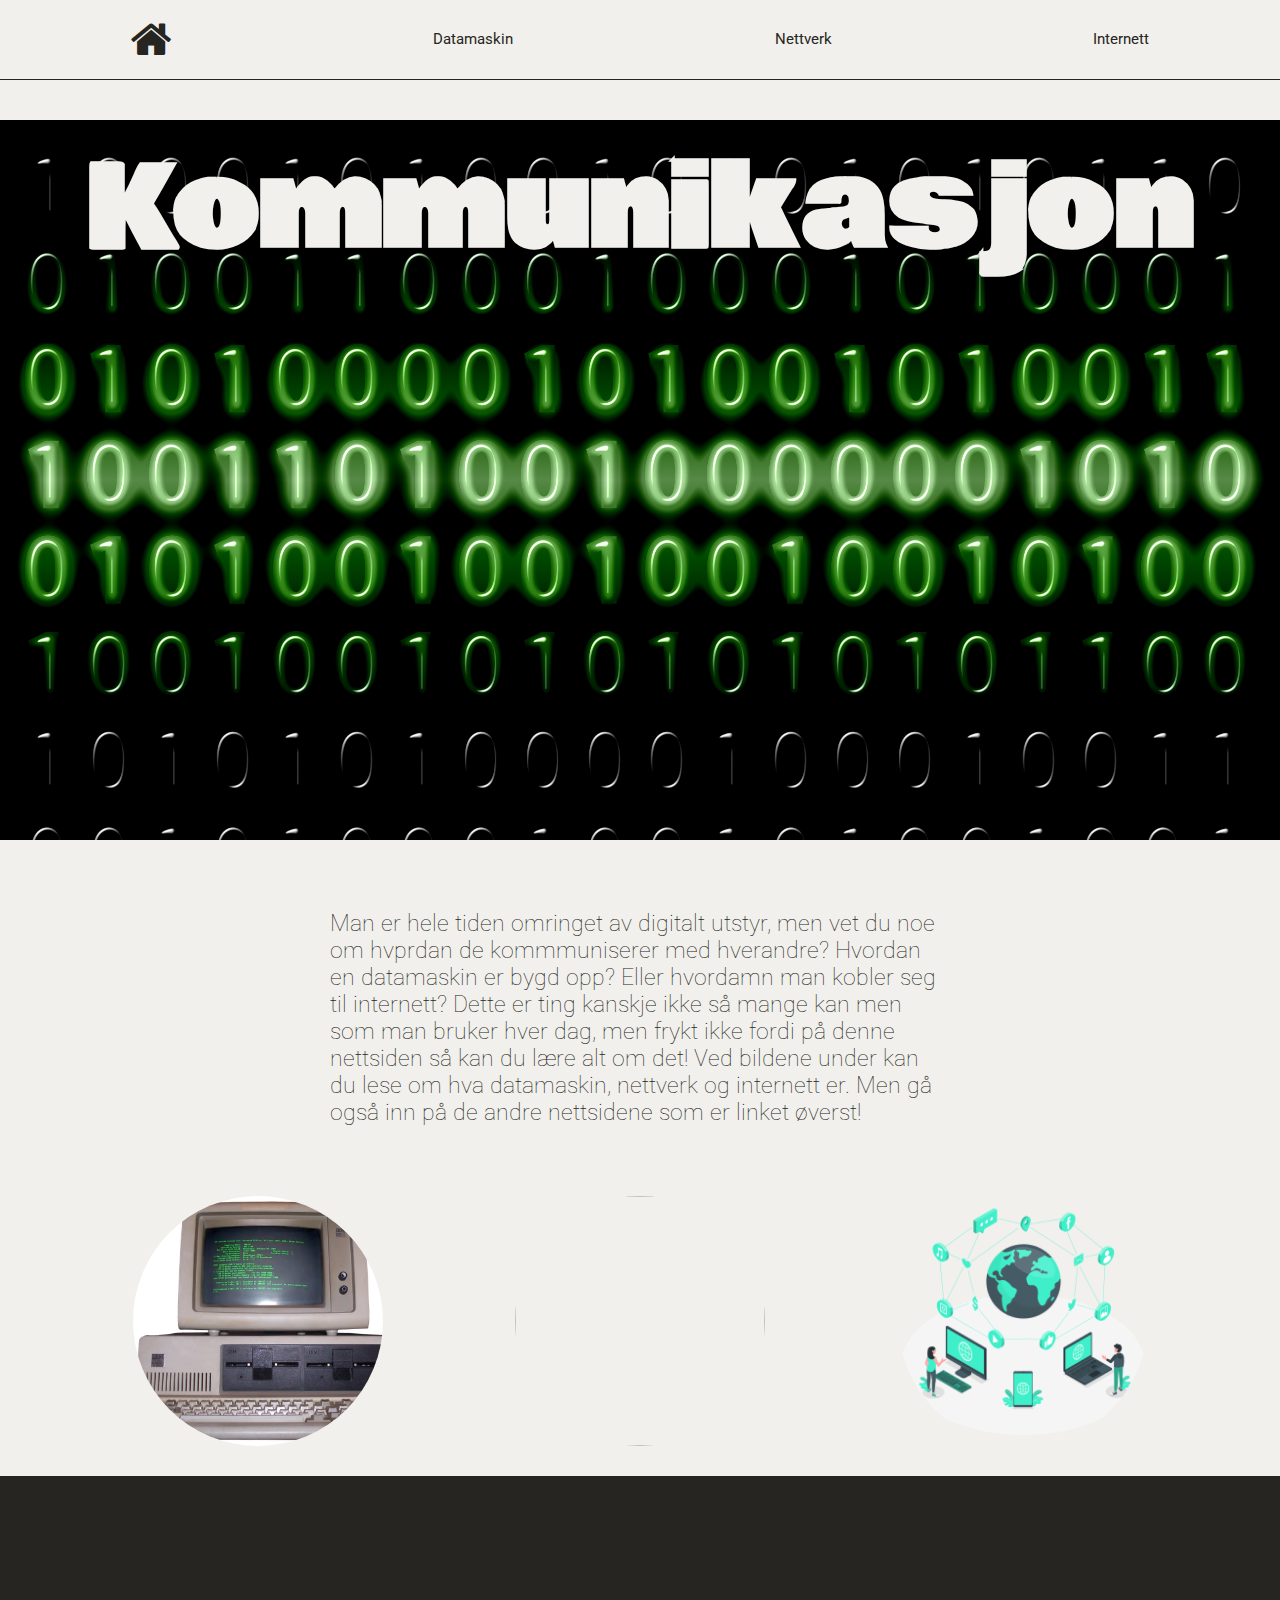
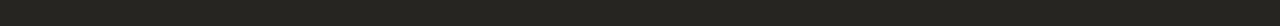
==== commit 512bced2: "liten retting" ====
--- a/index.html
+++ b/index.html
@@ -71,7 +71,7 @@
                 </div>
             </div>
             <div class="bilde">
-                <img src="bilder/index/nettverk-2.jpg">
+                <img src="https://smartinnovationnorway.com/wp-content/uploads/2023/12/Digitalt-nettverksmote.png">
                 <div class="tekst">
                     <p>Nettverk er et system av enheter sammenkoblet av linker som muliggjør elektronisk kommunikasjon
                         mellom forskjellige enheter i nettverket. Disse enhentene kan være datamaskiner, smarttelefoner
--- a/style.css
+++ b/style.css
@@ -664,9 +664,7 @@
 /* MEDIA QUERIES*/
 
 @media (width < 844px) {
-    body {
-       
-    }
+    body {}
 
     .overskrift h1 {
         font-size: 84px;
@@ -696,9 +694,7 @@
 }
 
 @media (width< 640px) {
-    body {
-       
-    }
+    body {}
 
     .overskrift h1 {
         font-size: 53px;
@@ -753,8 +749,6 @@
 }
 
 @media (width < 431px) {
-    body {
-        
-    }
+    body {}
 
 }